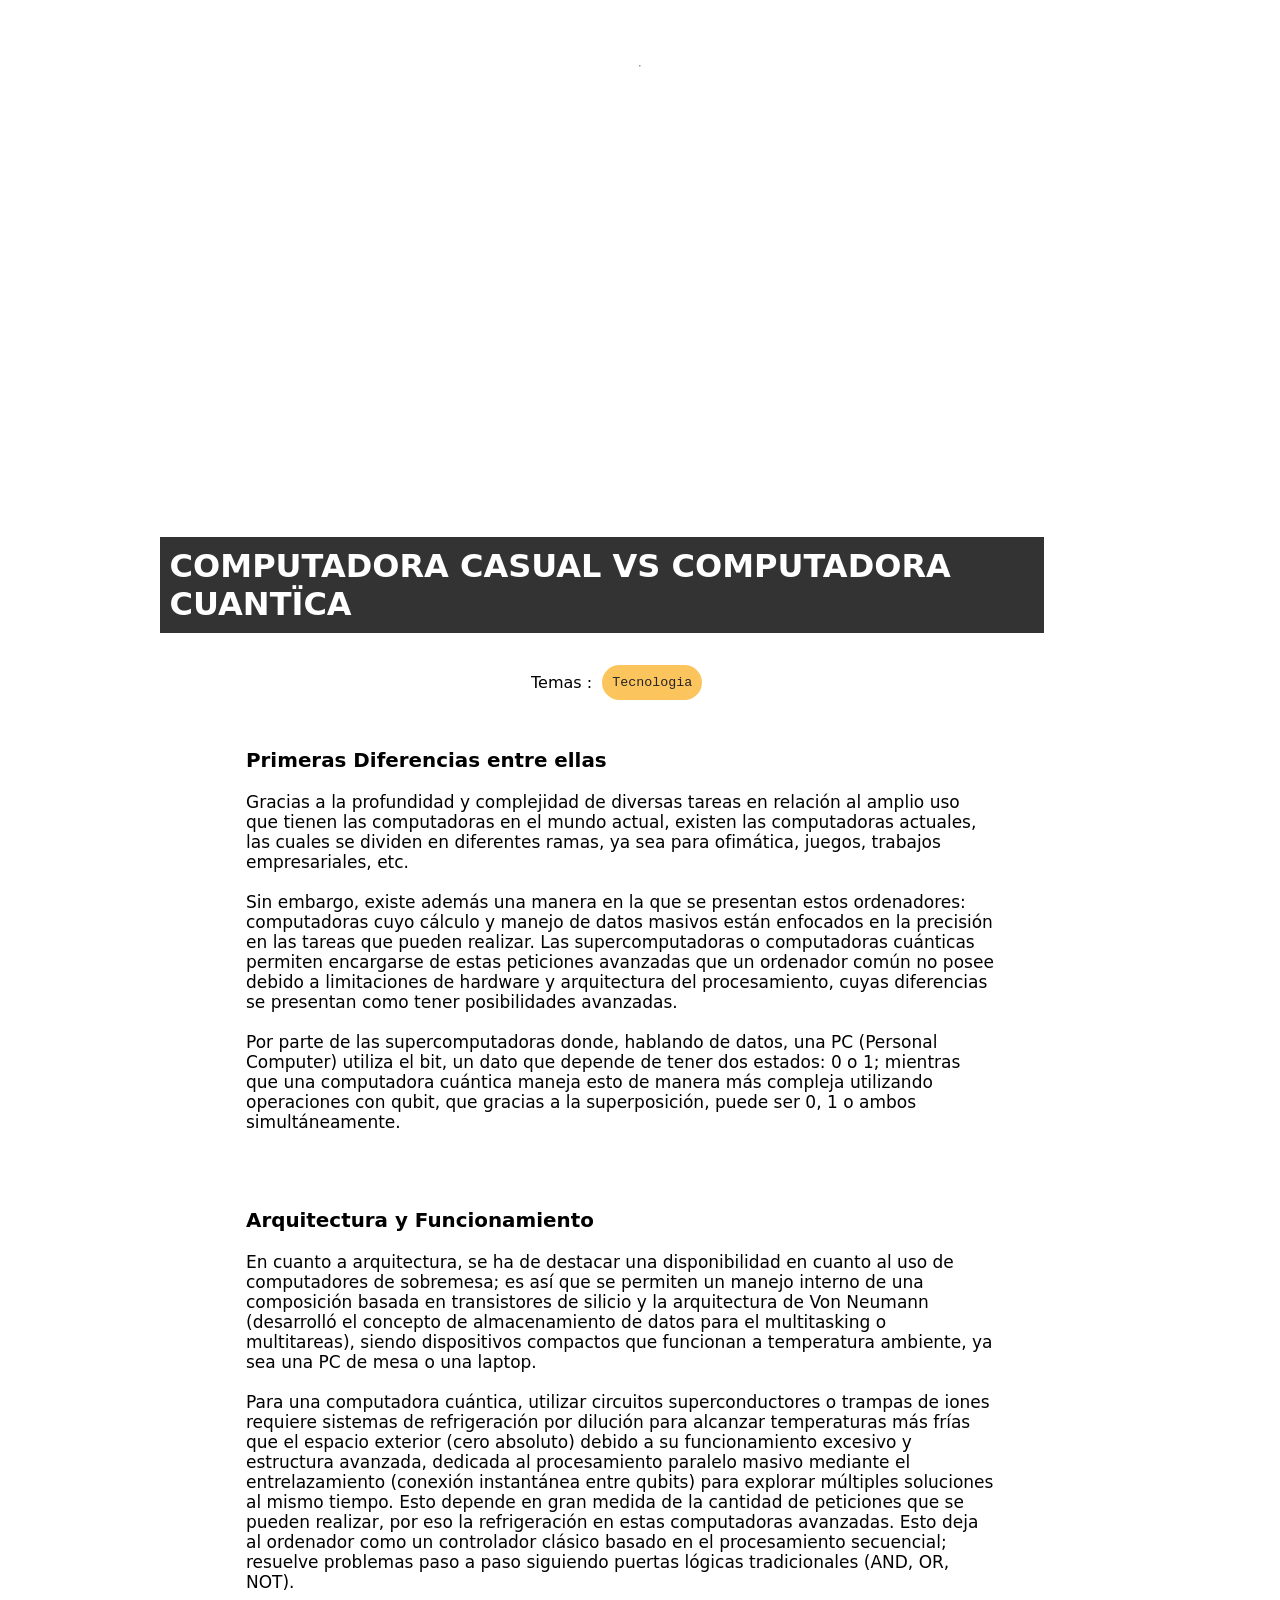
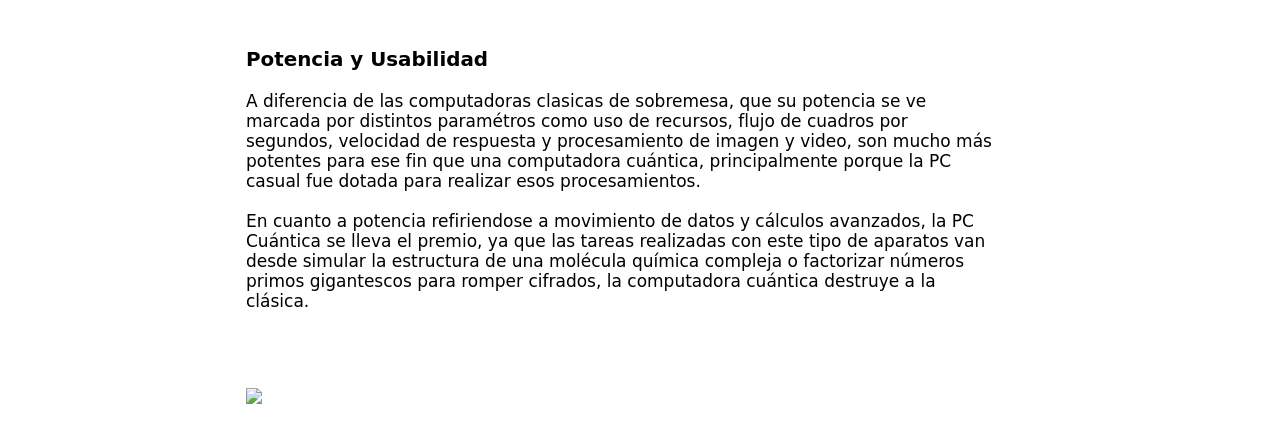
==== Computadoras actuales vs Modernas/cheat.html @ 7af95025 "Prestame facebook, para ya" ====
<!DOCTYPE html>
<html lang="es">
  <head>
    <link type="text/css" rel="stylesheet" href="sheet.css"/>
    <title>COMPUTADORA CASUAL VS COMPUTADORA CUANTÏCA</title>
</head>

<body>


    <header>
      
    <nav class="header-lnks">
      
    </nav>

    <hr>

  </header>
 



  <main>
    <div class="screen-img">
        
        <h1 >COMPUTADORA CASUAL VS COMPUTADORA CUANTÏCA</h1>
   
    </div>
    <nav class="tags">
      <span>Temas :</span>
      <button>tecnologia</button>
      
    </nav>
    <br>



    <section class="text-contain">
      
      <h3>Primeras Diferencias entre ellas</h3>
      <p>
        Gracias a la profundidad y complejidad de diversas tareas en relación al amplio uso que 
        tienen las computadoras en el mundo actual, existen las computadoras actuales, las cuales se dividen
        en diferentes ramas, ya sea para ofimática, juegos, trabajos empresariales, etc.
      <br>
      <br>
	    Sin embargo, existe además una manera en la que se presentan estos ordenadores: computadoras cuyo 
      cálculo y manejo de datos masivos están enfocados en la precisión en las tareas que pueden 
      realizar. Las supercomputadoras o computadoras cuánticas permiten encargarse de estas peticiones 
      avanzadas que un ordenador común no posee debido a limitaciones de hardware y arquitectura del 
      procesamiento, cuyas diferencias se presentan como tener posibilidades avanzadas. 
      <br>
      <br>
      Por parte de las supercomputadoras donde, hablando de datos, una PC (Personal Computer) 
      utiliza el bit, un dato que depende de tener dos estados: 0 o 1; mientras que una 
      computadora cuántica maneja esto de manera más compleja utilizando operaciones con 
      qubit, que gracias a la superposición, puede ser 0, 1 o ambos simultáneamente.
    </p>

      </p>
     <br>
      <img src="" width="1100px"> 
	
	  <h3>Arquitectura y Funcionamiento</h3>
      <p>
        En cuanto a arquitectura, se ha de destacar una disponibilidad en cuanto al uso de computadores de sobremesa; es así que se permiten un manejo interno de una composición basada en transistores de silicio y la arquitectura de Von Neumann (desarrolló el concepto de almacenamiento de datos para el multitasking o multitareas), siendo dispositivos compactos que funcionan a temperatura ambiente, ya sea una PC de mesa o una laptop.
	  <br>
    <br>
    Para una computadora cuántica, utilizar circuitos superconductores o trampas de iones 
    requiere sistemas de refrigeración por dilución para alcanzar temperaturas más frías 
    que el espacio exterior (cero absoluto) debido a su funcionamiento excesivo y estructura avanzada, 
    dedicada al procesamiento paralelo masivo mediante el entrelazamiento (conexión instantánea entre qubits)
     para explorar múltiples soluciones al mismo tiempo. Esto depende en gran medida de la cantidad de peticiones que se pueden realizar, por eso la refrigeración en estas computadoras avanzadas. Esto deja al ordenador como un controlador clásico basado en el procesamiento secuencial; 
    resuelve problemas paso a paso siguiendo puertas lógicas tradicionales (AND, OR, NOT).

      </p>
      
      <br>
      
      <h3>Potencia y Usabilidad</h3>
      <p>
        A diferencia de las computadoras clasicas de sobremesa, que su potencia se ve marcada por distintos paramétros
        como uso de recursos, flujo de cuadros por segundos, velocidad de respuesta y procesamiento de imagen y video, son 
        mucho más potentes para ese fin que una computadora cuántica, principalmente porque la PC casual fue dotada
        para realizar esos procesamientos. 
        <br>
        <br>
        En cuanto a potencia refiriendose a movimiento de datos y cálculos avanzados, la 
        PC Cuántica se lleva el premio, ya que las tareas realizadas con este tipo de aparatos van desde 
        simular la estructura de una molécula química compleja o factorizar números primos 
        gigantescos para romper cifrados, la computadora cuántica destruye a la clásica.
        
        
      </p>
      
      <h3></h3>
      <p>
        
        <br>
        <br>
        
      </p>
      <img src="https://encrypted-tbn0.gstatic.com/images?q=tbn:ANd9GcT4qtluhIo-st1rTDZqVMx-rSwXdmqjCINZYXDXbqIlVQhHS73AxjDVx-md&s=10" width="1100px">
      
      <img src="" width="1100px">

      

    </section>





  </main>
 






</body>
</html>
    <script type="module" src="script.js"></script>
  </body>
</html>
    <script type="module" src="script.js"></script>
  </body>
</html>
---- Computadoras actuales vs Modernas/sheet.css ----
:root {
  font-family: system-ui;
  display:flex;
  overflow-x: hidden;
  justify-content:center;
  align-items:center;
  margin: 0 0 0 0;
}
.headtohead {
	display:flex;
	flex-direction:rows;
	background-color:rgb(247, 197, 61);
	justify-content:center;
	margin: 0px;
}

header {
  display: grid;
  place-items: center; 
  width: 100%;
  background-color: #fff;
  
  
}

.header-lnks {
	text-align:center;
}

.header-lnks {
  text-align: center;
  display: flex;
  margin: 20px;
  padding-left: 40px;
  font-family: system-ui;
  justify-content:center;
  align-items:center;
  width: 100vw;
  height: 1vh;
  
}

.header-lnks a {
  
  flex-direction: row;
  color: black;
  text-decoration: none;
  padding: 20px;
  margin-bottom: 10px 15px

}

main {
  position: relative;
  display: grid;
  place-items: center; /* Centra tanto vertical como horizontalmente */
  min-height: 110vh;
  min-height: 100vh; /* Se adapta si el contenido es más alto que la pantalla */
  padding: 30px;  
  
  margin: 0 0 0 0;

}
@media (width < 1000px) {
  main {
    position: absolute;
  }
}
.screen-img {

  position: relative;
  right: 3vw;
  border-radius: 10px;
  height: 550px;
  width: 68%;
  box-sizing: border-box;
  background-repeat: no-repeat;
  background-size: cover;
  background-image: url(https://images.pexels.com/photos/35378672/pexels-photo-35378672/free-photo-of-computadora-general-vintage-en-un-entorno-retro.jpeg?auto=compress&cs=tinysrgb&w=1260&h=750&dpr=1);
  background-position: left;
  text-align:left;
  
  
}

.screen-img h1 {
  
  position: sticky;
  top: 100%;
  padding: 10px;
  color: white;
  background-color: rgba(0,0,0,0.8);
  
  
}
.tags  {
  text-align: center;
  display: flex;
  margin: 10px;
  padding-left: 40px;
  justify-content:center;
  align-items:center;
  position: relative;
  right: 3vw;
  
  
}
.tags span {
  margin-right: 10px;
  
}

.tags button{
  background-color: rgb(252, 196, 93);
  flex-direction: row;
  color: rgb(37, 37, 37);
  text-decoration: none;
  margin-right: 10px;
  margin-bottom: 10px 15px;
  border: 0px;
  padding: 10px;
  border-radius: 10cm;
  text-transform: capitalize;
  font-family: monospace;

}
.text-contain {
  margin-right:23vw;
  margin-left: 20vw;
  font-size: 17px;
}
@media (width < 600px) {
  .text-contain {
    text-align: left;
    transform: translateX(45px);
    
  }
  
  

  main {
    text-align: center;
  }
}

lateral-info {
  position: absolute;
  left:100vw;
  top:50vh;
}
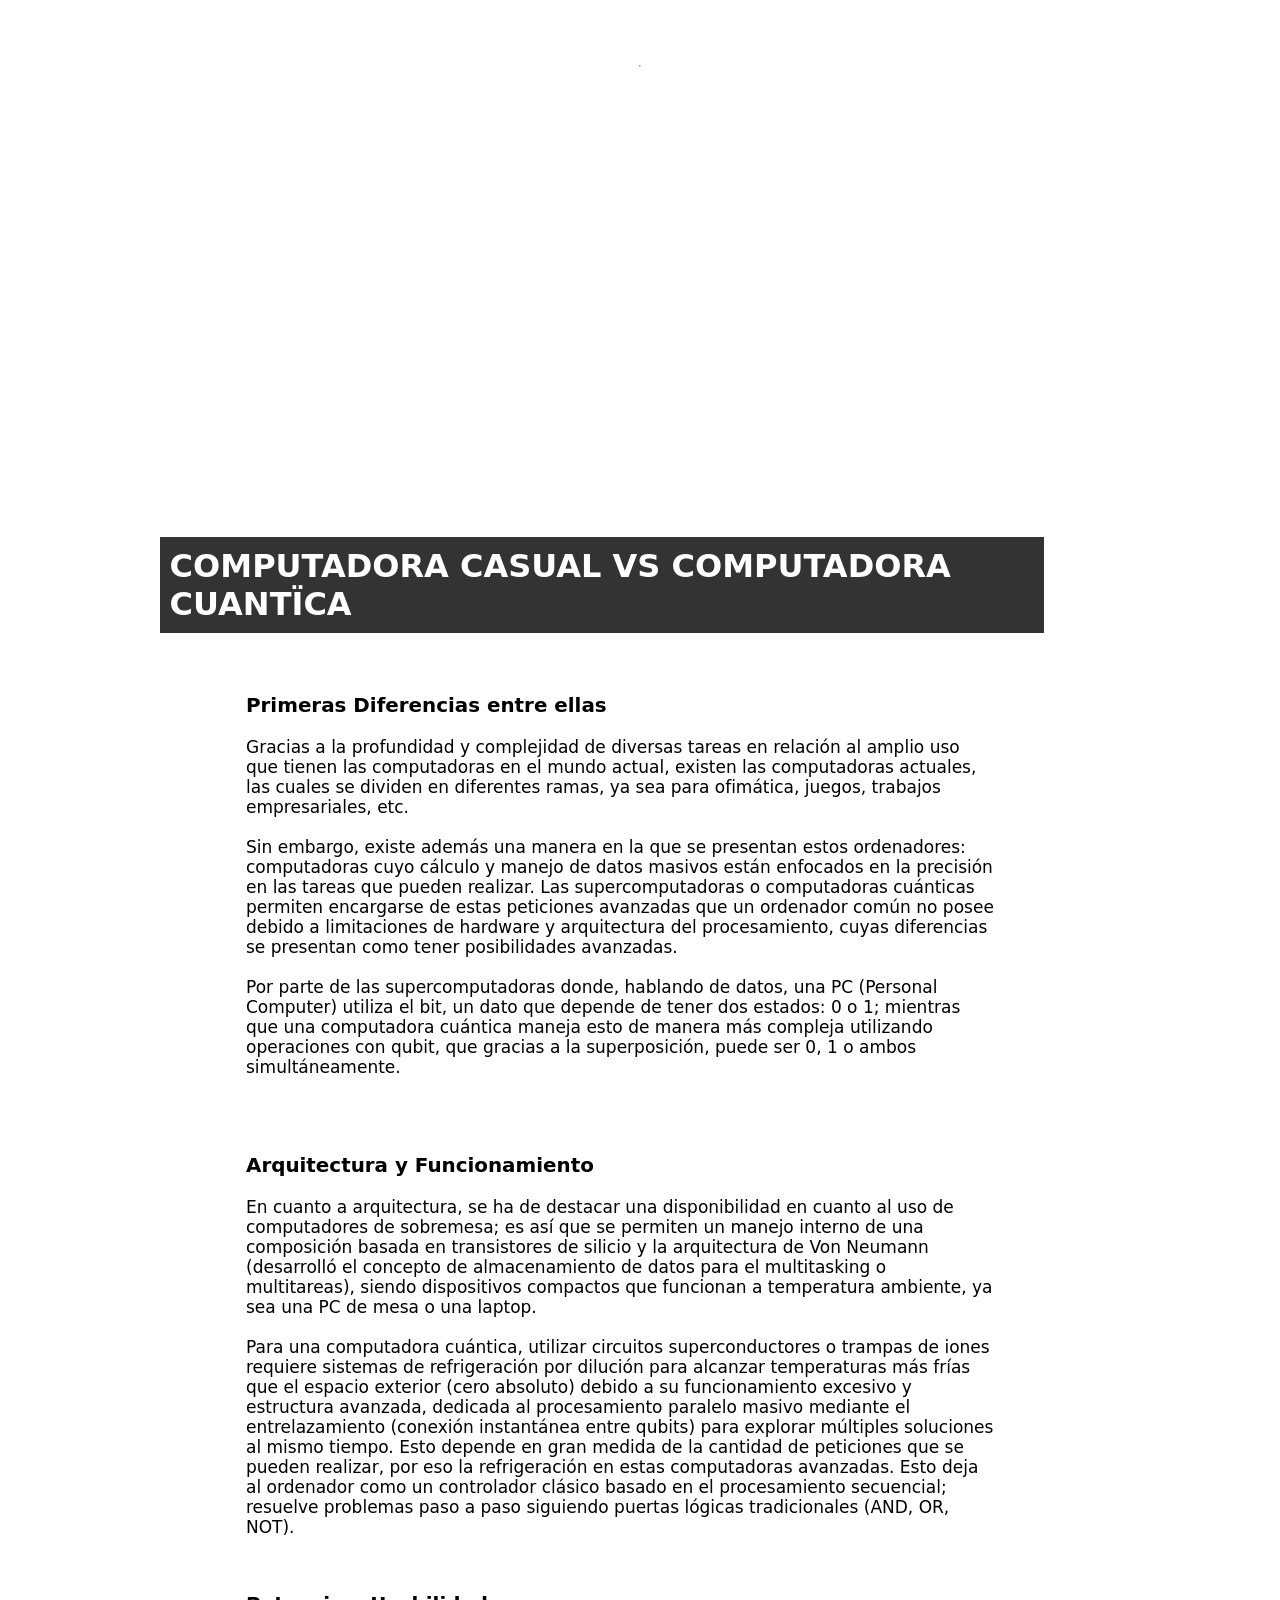
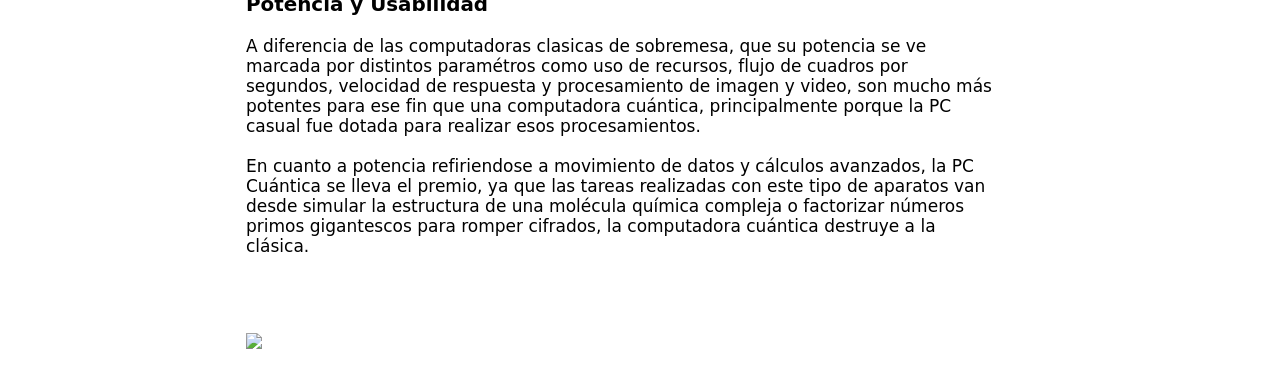
==== commit 5c8413a3: "New section in main html about virtual machines" ====
--- a/Computadoras actuales vs Modernas/cheat.html
+++ b/Computadoras actuales vs Modernas/cheat.html
@@ -27,11 +27,7 @@
         <h1 >COMPUTADORA CASUAL VS COMPUTADORA CUANTÏCA</h1>
    
     </div>
-    <nav class="tags">
-      <span>Temas :</span>
-      <button>tecnologia</button>
-      
-    </nav>
+    
     <br>
 
 
